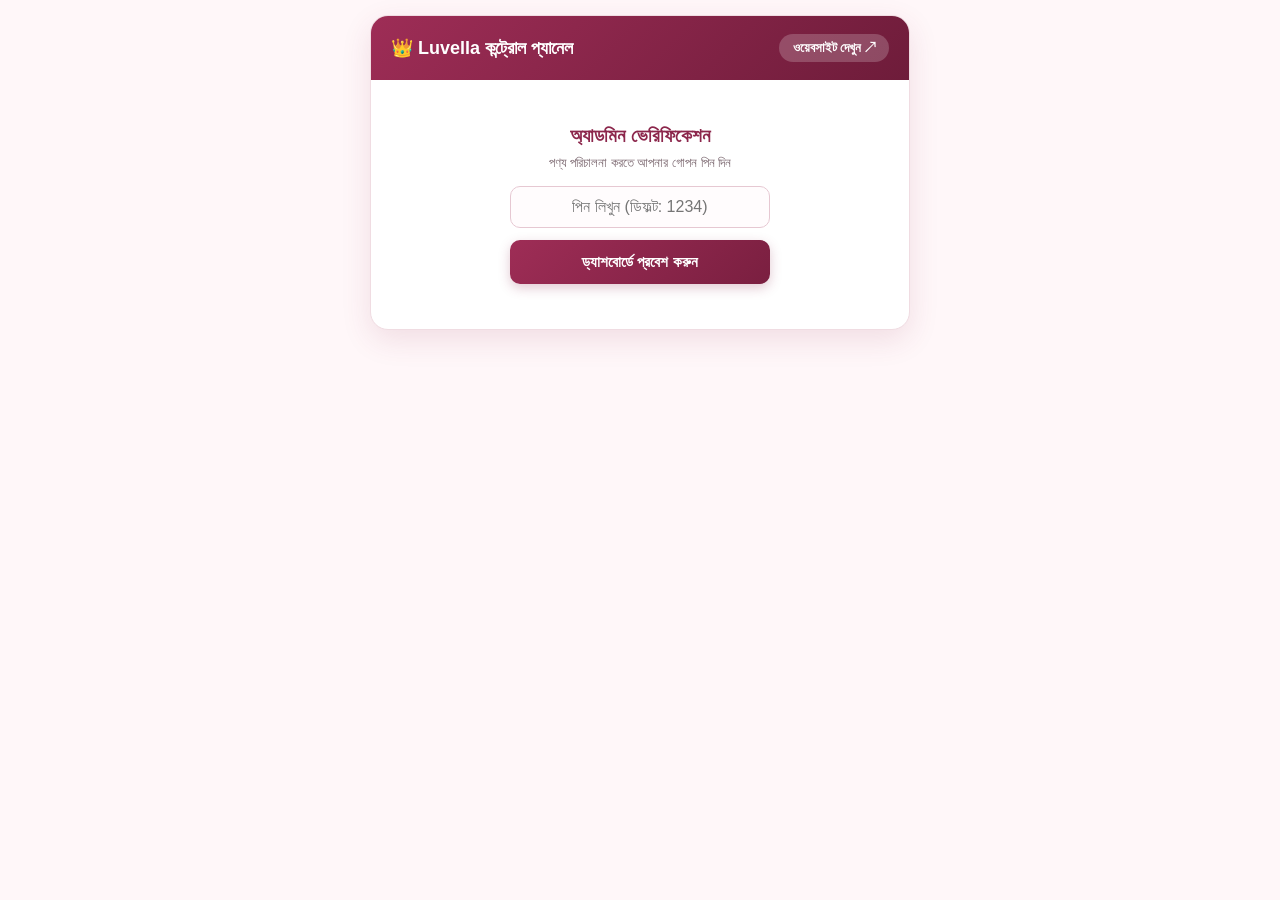
==== admin.html @ cdcc3124 "Add files via upload" ====
<!DOCTYPE html>
<html lang="bn">
<head>
    <meta charset="UTF-8">
    <meta name="viewport" content="width=device-width, initial-scale=1.0">
    <title>Premium Admin Dashboard - Luvella AVENUE</title>
    <link href="https://googleapis.com" rel="stylesheet">
    <style>
        * { box-sizing: border-box; font-family: 'Hind Siliguri', sans-serif; margin: 0; padding: 0; }
        body { background: #fff7f9; color: #2c1e24; padding: 15px; display: flex; justify-content: center; }
        .admin-box { width: 100%; max-width: 540px; background: #ffffff; border-radius: 18px; border: 1px solid #f0dce2; box-shadow: 0 10px 30px rgba(140, 39, 76, 0.12); overflow: hidden; }
        .admin-header { background: linear-gradient(135deg, #9e2d56, #6e1c3a); color: #ffffff; padding: 18px 20px; display: flex; justify-content: space-between; align-items: center; }
        .admin-header h2 { font-size: 18px; display: flex; align-items: center; gap: 8px; }
        .back-shop { color: #ffffff; text-decoration: none; font-size: 13px; background: rgba(255,255,255,0.2); padding: 6px 14px; border-radius: 20px; font-weight: 600; }
        .admin-body { padding: 20px; }
        .stats-grid { display: grid; grid-template-columns: repeat(2, 1fr); gap: 10px; margin-bottom: 18px; }
        .stat-card { background: #fff5f8; border: 1px solid #f0dce2; padding: 12px 15px; border-radius: 12px; display: flex; justify-content: space-between; align-items: center; }
        .stat-card span { font-size: 13px; color: #7a666e; font-weight: 600; }
        .stat-card strong { font-size: 18px; color: #8c274c; }
        label { display: block; font-size: 13px; font-weight: 600; margin-bottom: 5px; color: #3d2830; }
        input, select, textarea { width: 100%; padding: 11px 12px; border: 1px solid #e6c8d2; border-radius: 10px; margin-bottom: 12px; font-size: 14px; outline: none; background: #fffcfd; }
        input:focus, select:focus, textarea:focus { border-color: #8c274c; background: #ffffff; }
        .row-2 { display: flex; gap: 10px; }
        
        /* ইমেজ আপলোড বক্স ডিজাইন */
        .upload-area { border: 2px dashed #d99eb2; background: #fff8fa; border-radius: 12px; padding: 18px; text-align: center; cursor: pointer; margin-bottom: 12px; transition: 0.2s; }
        .upload-area:hover { border-color: #8c274c; background: #fff0f4; }
        .upload-area p { font-size: 13.5px; color: #8c274c; font-weight: 600; }
        .upload-area small { font-size: 11.5px; color: #7a666e; }
        #imagePreviewBox { display: none; margin-bottom: 12px; text-align: center; position: relative; }
        #imagePreviewBox img { max-height: 150px; border-radius: 10px; border: 1px solid #f0dce2; box-shadow: 0 4px 10px rgba(0,0,0,0.08); }

        .submit-btn { width: 100%; padding: 13px; background: linear-gradient(135deg, #9e2d56, #7a1f40); color: #ffffff; border: none; border-radius: 10px; font-size: 15px; font-weight: 600; cursor: pointer; box-shadow: 0 4px 12px rgba(140, 39, 76, 0.25); }
        .submit-btn:disabled { opacity: 0.6; cursor: not-allowed; }
        hr { border: none; border-top: 1px solid #f0dce2; margin: 22px 0; }
        
        .prod-item { display: flex; justify-content: space-between; align-items: center; padding: 10px; border: 1px solid #f0dce2; border-radius: 12px; margin-bottom: 10px; background: #ffffff; box-shadow: 0 2px 6px rgba(0,0,0,0.02); }
        .prod-left { display: flex; align-items: center; gap: 12px; }
        .prod-left img { width: 52px; height: 52px; border-radius: 8px; object-fit: cover; border: 1px solid #f0dce2; }
        .del-btn { background: #e63946; color: #ffffff; border: none; padding: 7px 12px; border-radius: 8px; font-size: 12px; font-weight: 600; cursor: pointer; }
        #loginSection { padding: 45px 20px; text-align: center; }
    </style>
</head>
<body>

<div class="admin-box">
    <div class="admin-header">
        <h2>👑 Luvella কন্ট্রোল প্যানেল</h2>
        <a href="index.html" class="back-shop">ওয়েবসাইট দেখুন ↗</a>
    </div>

    <!-- পাসওয়ার্ড লগইন -->
    <div id="loginSection">
        <h3 style="margin-bottom: 8px; color: #8c274c;">অ্যাডমিন ভেরিফিকেশন</h3>
        <p style="font-size: 13px; color: #7a666e; margin-bottom: 15px;">পণ্য পরিচালনা করতে আপনার গোপন পিন দিন</p>
        <input type="password" id="adminPinInput" placeholder="পিন লিখুন (ডিফল্ট: 1234)" style="max-width: 260px; text-align: center; font-size: 16px;">
        <br>
        <button class="submit-btn" onclick="unlockAdmin()" style="max-width: 260px;">ড্যাশবোর্ডে প্রবেশ করুন</button>
    </div>

    <!-- মূল ড্যাশবোর্ড -->
    <div class="admin-body" id="dashboardSection" style="display: none;">
        <div class="stats-grid">
            <div class="stat-card">
                <span>মোট প্রোডাক্ট:</span>
                <strong id="totalProdBadge">0টি</strong>
            </div>
            <div class="stat-card">
                <span>ডাটাবেস স্ট্যাটাস:</span>
                <strong id="dbStatusBadge" style="font-size: 13px;">চেক হচ্ছে...</strong>
            </div>
        </div>

        <form id="productForm" onsubmit="saveProduct(event)">
            <label>১. প্রোডাক্টের ছবি আপলোড করুন *</label>
            <div class="upload-area" onclick="document.getElementById('pFile').click()">
                <p>📸 গ্যালারি বা কম্পিউটার থেকে ছবি বেছে নিন</p>
                <small>যেকোনো JPG, PNG বা WEBP ছবি সাপোর্ট করবে</small>
                <input type="file" id="pFile" accept="image/*" style="display: none;" onchange="handleImageSelect(event)">
            </div>
            <div id="imagePreviewBox">
                <img id="previewImg" src="" alt="Preview">
                <p style="font-size: 11px; color: #2a9d8f; font-weight: 600; margin-top: 4px;">✓ ছবিটি আপলোডের জন্য প্রস্তুত</p>
            </div>

            <label>২. প্রোডাক্টের নাম *</label>
            <input type="text" id="pName" placeholder="যেমন: প্রিমিয়াম লেদার হ্যান্ডব্যাগ" required>

            <div class="row-2">
                <div style="flex:1;">
                    <label>বর্তমান বিক্রয় মূল্য (৳) *</label>
                    <input type="number" id="pPrice" placeholder="1250" required>
                </div>
                <div style="flex:1;">
                    <label>পূর্বের মূল্য (অপশনাল)</label>
                    <input type="number" id="pOldPrice" placeholder="1600">
                </div>
            </div>

            <div class="row-2">
                <div style="flex:1;">
                    <label>ক্যাটাগরি নির্বাচন করুন *</label>
                    <select id="pCategory" required>
                        <option value="">বাছাই করুন</option>
                        <option value="ব্যাগ ও ফ্যাশন">ব্যাগ ও ফ্যাশন</option>
                        <option value="বিউটি কেয়ার">বিউটি কেয়ার</option>
                        <option value="স্মার্ট গ্যাজেট">স্মার্ট গ্যাজেট</option>
                        <option value="জুয়েলারি">জুয়েলারি</option>
                        <option value="হোম ডেকোর">হোম ডেকোর</option>
                        <option value="স্পেশাল অফার">স্পেশাল অফার</option>
                    </select>
                </div>
                <div style="flex:1;">
                    <label>স্টক অবস্থা</label>
                    <select id="pStock">
                        <option value="In Stock">In Stock (আছে)</option>
                        <option value="Stock Out">Stock Out (শেষ)</option>
                    </select>
                </div>
            </div>

            <label>সংক্ষিপ্ত বিবরণ / সাইজ / কালার (অপশনাল)</label>
            <textarea id="pDesc" rows="2" placeholder="যেমন: অরিজিনাল চামড়ার তৈরি, কালার: মেরুন ও কালো..."></textarea>

            <button type="submit" class="submit-btn" id="pubBtn">+ ওয়েবসাইটে প্রোডাক্ট পাবলিশ করুন</button>
        </form>

        <hr>
        <label>যুক্ত করা প্রোডাক্ট খুঁজুন ও পরিচালনা করুন:</label>
        <input type="text" id="adminSearchInput" onkeyup="filterAdminList()" placeholder="🔍 প্রোডাক্টের নাম লিখে খুঁজুন...">
        <div id="adminListContainer">লোড হচ্ছে...</div>
    </div>
</div>
<!-- Firebase SDK -->
<script src="https://gstatic.com"></script>
<script src="https://gstatic.com"></script>

<script>
    // আপনার Firebase কনফিগারেশন কোড এখানে বসাবেন:
    const firebaseConfig = {
        apiKey: "আপনার_API_KEY_এখানে_বসান",
        authDomain: "আপনার_PROJECT_://firebaseapp.com",
        projectId: "আপনার_PROJECT_ID",
        storageBucket: "আপনার_PROJECT_://appspot.com",
        messagingSenderId: "আপনার_SENDER_ID",
        appId: "আপনার_APP_ID"
    };

    const ADMIN_PIN = "1234"; // আপনার গোপন পিন
    let db = null;
    let useLocalFallback = false;
    let selectedBase64Image = "";
    let allAdminProducts = [];

    if (firebaseConfig.apiKey !== "আপনার_API_KEY_এখানে_বসান") {
        firebase.initializeApp(firebaseConfig);
        db = firebase.firestore();
    } else {
        useLocalFallback = true;
    }

    function unlockAdmin() {
        const pin = document.getElementById('adminPinInput').value;
        if (pin === ADMIN_PIN) {
            document.getElementById('loginSection').style.display = 'none';
            document.getElementById('dashboardSection').style.display = 'block';
            document.getElementById('dbStatusBadge').innerText = useLocalFallback ? "লোকাল মোড" : "🟢 লাইভ ক্লাউড";
            loadAdminProducts();
        } else {
            alert("ভুল পিন দিয়েছেন! সঠিক পিন দিন।");
        }
    }

    // গ্যালারি থেকে সিলেক্ট করা ছবি স্বয়ংক্রিয়ভাবে অপ্টিমাইজ ও প্রিভিউ করার ফাংশন
    function handleImageSelect(event) {
        const file = event.target.files[0];
        if (!file) return;

        const reader = new FileReader();
        reader.onload = function(e) {
            const img = new Image();
            img.onload = function() {
                const canvas = document.createElement('canvas');
                const maxWidth = 600; // প্রিমিয়াম কোয়ালিটি ও দ্রুত লোডিংয়ের জন্য
                const scale = maxWidth / img.width;
                canvas.width = img.width > maxWidth ? maxWidth : img.width;
                canvas.height = img.width > maxWidth ? img.height * scale : img.height;

                const ctx = canvas.getContext('2d');
                ctx.drawImage(img, 0, 0, canvas.width, canvas.height);

                selectedBase64Image = canvas.toDataURL('image/jpeg', 0.82);
                document.getElementById('previewImg').src = selectedBase64Image;
                document.getElementById('imagePreviewBox').style.display = 'block';
            };
            img.src = e.target.result;
        };
        reader.readAsDataURL(file);
    }

    async function saveProduct(e) {
        e.preventDefault();
        if (!selectedBase64Image) {
            alert("দয়া করে গ্যালারি থেকে প্রোডাক্টের একটি ছবি বেছে নিন!");
            return;
        }

        const btn = document.getElementById('pubBtn');
        btn.innerText = "পাবলিশ হচ্ছে...";
        btn.disabled = true;

        const productData = {
            name: document.getElementById('pName').value.trim(),
            price: Number(document.getElementById('pPrice').value),
            oldPrice: document.getElementById('pOldPrice').value ? Number(document.getElementById('pOldPrice').value) : null,
            category: document.getElementById('pCategory').value,
            stock: document.getElementById('pStock').value,
            description: document.getElementById('pDesc').value.trim(),
            image: selectedBase64Image
        };

        if (!useLocalFallback) {
            try {
                await db.collection("products").add({
                    ...productData,
                    createdAt: firebase.firestore.FieldValue.serverTimestamp()
                });
                alert("অভিনন্দন! প্রোডাক্টটি লাইভ ওয়েবসাইটে যুক্ত হয়েছে।");
                resetAdminForm();
            } catch (err) {
                alert("এরর হয়েছে: " + err.message);
            }
        } else {
            let localProds = JSON.parse(localStorage.getItem('luvella_products')) || [];
            localProds.unshift({ id: Date.now(), ...productData });
            localStorage.setItem('luvella_products', JSON.stringify(localProds));
            alert("প্রোডাক্ট যুক্ত হয়েছে!");
            resetAdminForm();
            loadAdminProducts();
        }

        btn.innerText = "+ ওয়েবসাইটে প্রোডাক্ট পাবলিশ করুন";
        btn.disabled = false;
    }

    function resetAdminForm() {
        document.getElementById('productForm').reset();
        selectedBase64Image = "";
        document.getElementById('imagePreviewBox').style.display = 'none';
    }

    function loadAdminProducts() {
        if (!useLocalFallback) {
            db.collection("products").orderBy("createdAt", "desc").onSnapshot(snap => {
                allAdminProducts = [];
                snap.forEach(doc => allAdminProducts.push({ id: doc.id, ...doc.data() }));
                renderAdminList(allAdminProducts);
            });
        } else {
            allAdminProducts = JSON.parse(localStorage.getItem('luvella_products')) || [];
            renderAdminList(allAdminProducts);
        }
    }

    function filterAdminList() {
        const q = document.getElementById('adminSearchInput').value.toLowerCase();
        const filtered = allAdminProducts.filter(p => p.name.toLowerCase().includes(q));
        renderAdminList(filtered);
    }

    function renderAdminList(list) {
        const container = document.getElementById('adminListContainer');
        document.getElementById('totalProdBadge').innerText = `${allAdminProducts.length}টি`;

        if (list.length === 0) {
            container.innerHTML = `<p style="text-align:center; color:#7a666e; padding:15px;">কোনো প্রোডাক্ট পাওয়া যায়নি।</p>`;
            return;
        }

        container.innerHTML = '';
        list.forEach(p => {
            container.innerHTML += `
                <div class="prod-item">
                    <div class="prod-left">
                        <img src="${p.image}">
                        <div>
                            <strong style="font-size:14px;">${p.name}</strong><br>
                            <small style="color:#8c274c; font-weight:600;">${p.price}৳ • ${p.category} • ${p.stock || 'In Stock'}</small>
                        </div>
                    </div>
                    <button class="del-btn" onclick="removeProduct('${p.id}')">মুছে ফেলুন</button>
                </div>
            `;
        });
    }

    async function removeProduct(id) {
        if (!confirm("আপনি কি নিশ্চিতভাবে এই প্রোডাক্টটি ওয়েবসাইট থেকে সরিয়ে ফেলতে চান?")) return;

        if (!useLocalFallback) {
            await db.collection("products").doc(id).delete();
            alert("প্রোডাক্টটি মুছে ফেলা হয়েছে!");
        } else {
            let localProds = JSON.parse(localStorage.getItem('luvella_products')) || [];
            localProds = localProds.filter(p => String(p.id) !== String(id));
            localStorage.setItem('luvella_products', JSON.stringify(localProds));
            loadAdminProducts();
        }
    }
</script>
</body>
</html>
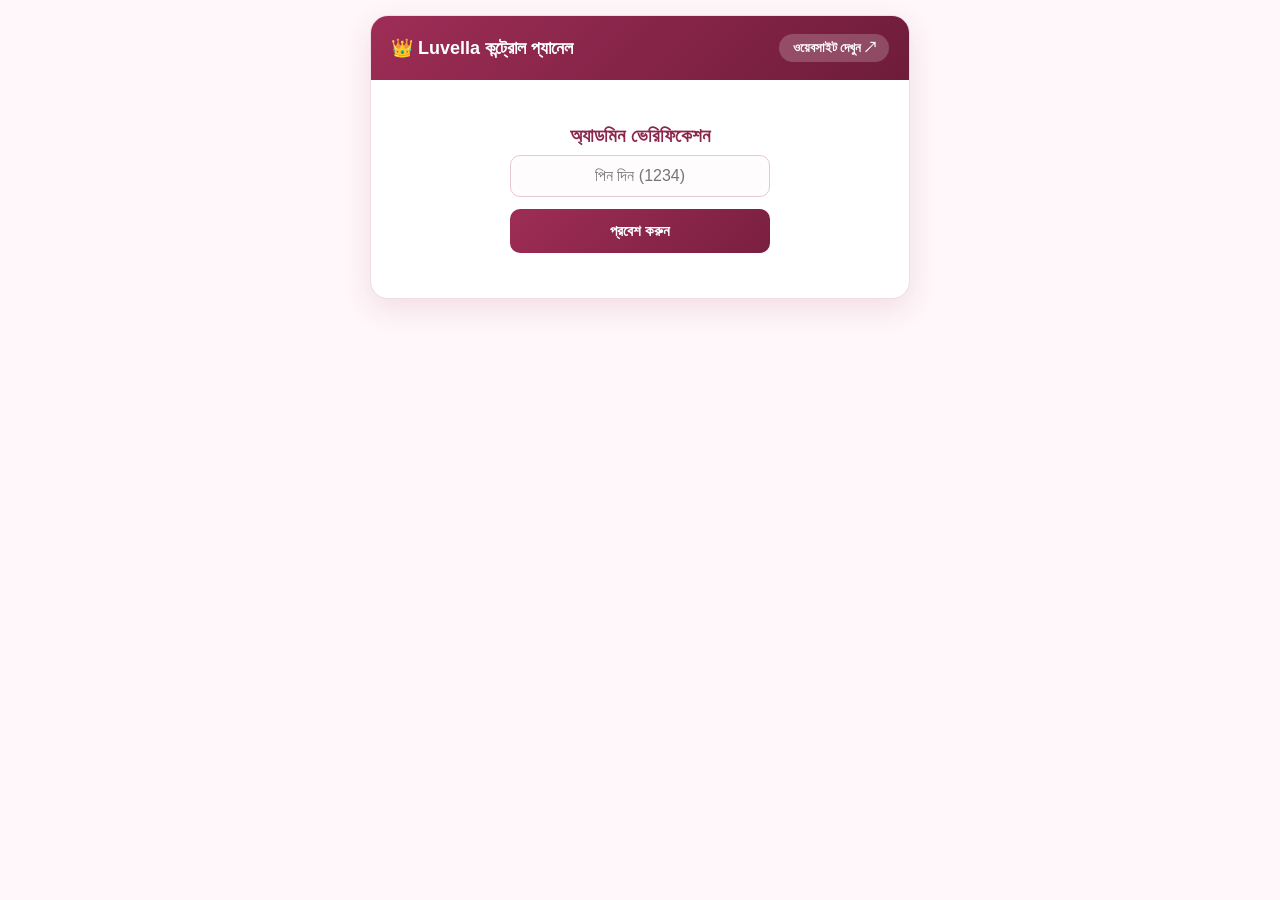
==== commit 20358715: "Add files via upload" ====
--- a/admin.html
+++ b/admin.html
@@ -3,38 +3,32 @@
 <head>
     <meta charset="UTF-8">
     <meta name="viewport" content="width=device-width, initial-scale=1.0">
-    <title>Premium Admin Dashboard - Luvella AVENUE</title>
+    <title>Unlimited Admin Panel - Luvella AVENUE</title>
     <link href="https://googleapis.com" rel="stylesheet">
     <style>
         * { box-sizing: border-box; font-family: 'Hind Siliguri', sans-serif; margin: 0; padding: 0; }
         body { background: #fff7f9; color: #2c1e24; padding: 15px; display: flex; justify-content: center; }
         .admin-box { width: 100%; max-width: 540px; background: #ffffff; border-radius: 18px; border: 1px solid #f0dce2; box-shadow: 0 10px 30px rgba(140, 39, 76, 0.12); overflow: hidden; }
         .admin-header { background: linear-gradient(135deg, #9e2d56, #6e1c3a); color: #ffffff; padding: 18px 20px; display: flex; justify-content: space-between; align-items: center; }
-        .admin-header h2 { font-size: 18px; display: flex; align-items: center; gap: 8px; }
+        .admin-header h2 { font-size: 18px; }
         .back-shop { color: #ffffff; text-decoration: none; font-size: 13px; background: rgba(255,255,255,0.2); padding: 6px 14px; border-radius: 20px; font-weight: 600; }
         .admin-body { padding: 20px; }
         .stats-grid { display: grid; grid-template-columns: repeat(2, 1fr); gap: 10px; margin-bottom: 18px; }
         .stat-card { background: #fff5f8; border: 1px solid #f0dce2; padding: 12px 15px; border-radius: 12px; display: flex; justify-content: space-between; align-items: center; }
         .stat-card span { font-size: 13px; color: #7a666e; font-weight: 600; }
-        .stat-card strong { font-size: 18px; color: #8c274c; }
+        .stat-card strong { font-size: 17px; color: #8c274c; }
         label { display: block; font-size: 13px; font-weight: 600; margin-bottom: 5px; color: #3d2830; }
         input, select, textarea { width: 100%; padding: 11px 12px; border: 1px solid #e6c8d2; border-radius: 10px; margin-bottom: 12px; font-size: 14px; outline: none; background: #fffcfd; }
         input:focus, select:focus, textarea:focus { border-color: #8c274c; background: #ffffff; }
         .row-2 { display: flex; gap: 10px; }
-        
-        /* ইমেজ আপলোড বক্স ডিজাইন */
-        .upload-area { border: 2px dashed #d99eb2; background: #fff8fa; border-radius: 12px; padding: 18px; text-align: center; cursor: pointer; margin-bottom: 12px; transition: 0.2s; }
-        .upload-area:hover { border-color: #8c274c; background: #fff0f4; }
-        .upload-area p { font-size: 13.5px; color: #8c274c; font-weight: 600; }
-        .upload-area small { font-size: 11.5px; color: #7a666e; }
-        #imagePreviewBox { display: none; margin-bottom: 12px; text-align: center; position: relative; }
-        #imagePreviewBox img { max-height: 150px; border-radius: 10px; border: 1px solid #f0dce2; box-shadow: 0 4px 10px rgba(0,0,0,0.08); }
-
-        .submit-btn { width: 100%; padding: 13px; background: linear-gradient(135deg, #9e2d56, #7a1f40); color: #ffffff; border: none; border-radius: 10px; font-size: 15px; font-weight: 600; cursor: pointer; box-shadow: 0 4px 12px rgba(140, 39, 76, 0.25); }
+        .upload-area { border: 2px dashed #d99eb2; background: #fff8fa; border-radius: 12px; padding: 18px; text-align: center; cursor: pointer; margin-bottom: 12px; }
+        .upload-area p { font-size: 14px; color: #8c274c; font-weight: 600; }
+        #imagePreviewBox { display: none; margin-bottom: 12px; text-align: center; }
+        #imagePreviewBox img { max-height: 150px; border-radius: 10px; border: 1px solid #f0dce2; }
+        .submit-btn { width: 100%; padding: 13px; background: linear-gradient(135deg, #9e2d56, #7a1f40); color: #ffffff; border: none; border-radius: 10px; font-size: 15px; font-weight: 600; cursor: pointer; }
         .submit-btn:disabled { opacity: 0.6; cursor: not-allowed; }
         hr { border: none; border-top: 1px solid #f0dce2; margin: 22px 0; }
-        
-        .prod-item { display: flex; justify-content: space-between; align-items: center; padding: 10px; border: 1px solid #f0dce2; border-radius: 12px; margin-bottom: 10px; background: #ffffff; box-shadow: 0 2px 6px rgba(0,0,0,0.02); }
+        .prod-item { display: flex; justify-content: space-between; align-items: center; padding: 10px; border: 1px solid #f0dce2; border-radius: 12px; margin-bottom: 10px; background: #ffffff; }
         .prod-left { display: flex; align-items: center; gap: 12px; }
         .prod-left img { width: 52px; height: 52px; border-radius: 8px; object-fit: cover; border: 1px solid #f0dce2; }
         .del-btn { background: #e63946; color: #ffffff; border: none; padding: 7px 12px; border-radius: 8px; font-size: 12px; font-weight: 600; cursor: pointer; }
@@ -49,16 +43,13 @@
         <a href="index.html" class="back-shop">ওয়েবসাইট দেখুন ↗</a>
     </div>
 
-    <!-- পাসওয়ার্ড লগইন -->
     <div id="loginSection">
         <h3 style="margin-bottom: 8px; color: #8c274c;">অ্যাডমিন ভেরিফিকেশন</h3>
-        <p style="font-size: 13px; color: #7a666e; margin-bottom: 15px;">পণ্য পরিচালনা করতে আপনার গোপন পিন দিন</p>
-        <input type="password" id="adminPinInput" placeholder="পিন লিখুন (ডিফল্ট: 1234)" style="max-width: 260px; text-align: center; font-size: 16px;">
+        <input type="password" id="adminPinInput" placeholder="পিন দিন (1234)" style="max-width: 260px; text-align: center; font-size: 16px;">
         <br>
-        <button class="submit-btn" onclick="unlockAdmin()" style="max-width: 260px;">ড্যাশবোর্ডে প্রবেশ করুন</button>
+        <button class="submit-btn" onclick="unlockAdmin()" style="max-width: 260px;">প্রবেশ করুন</button>
     </div>
 
-    <!-- মূল ড্যাশবোর্ড -->
     <div class="admin-body" id="dashboardSection" style="display: none;">
         <div class="stats-grid">
             <div class="stat-card">
@@ -66,40 +57,39 @@
                 <strong id="totalProdBadge">0টি</strong>
             </div>
             <div class="stat-card">
-                <span>ডাটাবেস স্ট্যাটাস:</span>
-                <strong id="dbStatusBadge" style="font-size: 13px;">চেক হচ্ছে...</strong>
+                <span>সার্ভার:</span>
+                <strong style="font-size: 13px; color: #2a9d8f;">🟢 লাইভ কানেক্টেড</strong>
             </div>
         </div>
 
         <form id="productForm" onsubmit="saveProduct(event)">
             <label>১. প্রোডাক্টের ছবি আপলোড করুন *</label>
             <div class="upload-area" onclick="document.getElementById('pFile').click()">
-                <p>📸 গ্যালারি বা কম্পিউটার থেকে ছবি বেছে নিন</p>
-                <small>যেকোনো JPG, PNG বা WEBP ছবি সাপোর্ট করবে</small>
+                <p>📸 গ্যালারি থেকে ছবি সিলেক্ট করুন</p>
                 <input type="file" id="pFile" accept="image/*" style="display: none;" onchange="handleImageSelect(event)">
             </div>
             <div id="imagePreviewBox">
                 <img id="previewImg" src="" alt="Preview">
-                <p style="font-size: 11px; color: #2a9d8f; font-weight: 600; margin-top: 4px;">✓ ছবিটি আপলোডের জন্য প্রস্তুত</p>
+                <p style="font-size: 11px; color: #2a9d8f; font-weight: 600; margin-top: 4px;">✓ ছবি প্রস্তুত</p>
             </div>
 
             <label>২. প্রোডাক্টের নাম *</label>
-            <input type="text" id="pName" placeholder="যেমন: প্রিমিয়াম লেদার হ্যান্ডব্যাগ" required>
+            <input type="text" id="pName" placeholder="প্রোডাক্টের নাম লিখুন" required>
 
             <div class="row-2">
                 <div style="flex:1;">
-                    <label>বর্তমান বিক্রয় মূল্য (৳) *</label>
-                    <input type="number" id="pPrice" placeholder="1250" required>
-                </div>
-                <div style="flex:1;">
-                    <label>পূর্বের মূল্য (অপশনাল)</label>
-                    <input type="number" id="pOldPrice" placeholder="1600">
+                    <label>বর্তমান দাম (৳) *</label>
+                    <input type="number" id="pPrice" placeholder="549" required>
+                </div>
+                <div style="flex:1;">
+                    <label>পূর্বের দাম (অপশনাল)</label>
+                    <input type="number" id="pOldPrice" placeholder="850">
                 </div>
             </div>
 
             <div class="row-2">
                 <div style="flex:1;">
-                    <label>ক্যাটাগরি নির্বাচন করুন *</label>
+                    <label>ক্যাটাগরি *</label>
                     <select id="pCategory" required>
                         <option value="">বাছাই করুন</option>
                         <option value="ব্যাগ ও ফ্যাশন">ব্যাগ ও ফ্যাশন</option>
@@ -113,67 +103,58 @@
                 <div style="flex:1;">
                     <label>স্টক অবস্থা</label>
                     <select id="pStock">
-                        <option value="In Stock">In Stock (আছে)</option>
-                        <option value="Stock Out">Stock Out (শেষ)</option>
+                        <option value="In Stock">In Stock</option>
+                        <option value="Stock Out">Stock Out</option>
                     </select>
                 </div>
             </div>
 
-            <label>সংক্ষিপ্ত বিবরণ / সাইজ / কালার (অপশনাল)</label>
-            <textarea id="pDesc" rows="2" placeholder="যেমন: অরিজিনাল চামড়ার তৈরি, কালার: মেরুন ও কালো..."></textarea>
+            <label>বিবরণ / ফেব্রিক্স / সাইজ</label>
+            <textarea id="pDesc" rows="2" placeholder="যেমন: Cotton Fleece With One Side Brush"></textarea>
 
             <button type="submit" class="submit-btn" id="pubBtn">+ ওয়েবসাইটে প্রোডাক্ট পাবলিশ করুন</button>
         </form>
 
         <hr>
-        <label>যুক্ত করা প্রোডাক্ট খুঁজুন ও পরিচালনা করুন:</label>
-        <input type="text" id="adminSearchInput" onkeyup="filterAdminList()" placeholder="🔍 প্রোডাক্টের নাম লিখে খুঁজুন...">
+        <input type="text" id="adminSearchInput" onkeyup="filterAdminList()" placeholder="🔍 প্রোডাক্ট খুঁজুন...">
         <div id="adminListContainer">লোড হচ্ছে...</div>
     </div>
 </div>
-<!-- Firebase SDK -->
 <script src="https://gstatic.com"></script>
 <script src="https://gstatic.com"></script>
 
 <script>
-    // আপনার Firebase কনফিগারেশন কোড এখানে বসাবেন:
     const firebaseConfig = {
-        apiKey: "আপনার_API_KEY_এখানে_বসান",
-        authDomain: "আপনার_PROJECT_://firebaseapp.com",
-        projectId: "আপনার_PROJECT_ID",
-        storageBucket: "আপনার_PROJECT_://appspot.com",
-        messagingSenderId: "আপনার_SENDER_ID",
-        appId: "আপনার_APP_ID"
+        apiKey: "AIzaSyCLUUQw6uLqGP-8RSRDUsGKTFi1wYnyM3A",
+        authDomain: "://firebaseapp.com",
+        projectId: "luvella-avenue-smo",
+        storageBucket: "luvella-avenue-smo.firebasestorage.app",
+        messagingSenderId: "781504317828",
+        appId: "1:781504317828:web:12d81b3ba4b591fe89f5d1",
+        measurementId: "G-17C1FDHR94"
     };
 
-    const ADMIN_PIN = "1234"; // আপনার গোপন পিন
-    let db = null;
-    let useLocalFallback = false;
-    let selectedBase64Image = "";
-    let allAdminProducts = [];
-
-    if (firebaseConfig.apiKey !== "আপনার_API_KEY_এখানে_বসান") {
+    if (!firebase.apps.length) {
         firebase.initializeApp(firebaseConfig);
-        db = firebase.firestore();
-    } else {
-        useLocalFallback = true;
-    }
+    }
+    const db = firebase.firestore();
+
+    const ADMIN_PIN = "1234";
+    let selectedImageData = "";
+    let allProducts = [];
 
     function unlockAdmin() {
-        const pin = document.getElementById('adminPinInput').value;
-        if (pin === ADMIN_PIN) {
+        if (document.getElementById('adminPinInput').value === ADMIN_PIN) {
             document.getElementById('loginSection').style.display = 'none';
             document.getElementById('dashboardSection').style.display = 'block';
-            document.getElementById('dbStatusBadge').innerText = useLocalFallback ? "লোকাল মোড" : "🟢 লাইভ ক্লাউড";
-            loadAdminProducts();
+            listenProducts();
         } else {
-            alert("ভুল পিন দিয়েছেন! সঠিক পিন দিন।");
-        }
-    }
-
-    // গ্যালারি থেকে সিলেক্ট করা ছবি স্বয়ংক্রিয়ভাবে অপ্টিমাইজ ও প্রিভিউ করার ফাংশন
+            alert("ভুল পিন দিয়েছেন!");
+        }
+    }
+
     function handleImageSelect(event) {
-        const file = event.target.files[0];
+        const file = event.target.files;
         if (!file) return;
 
         const reader = new FileReader();
@@ -181,16 +162,16 @@
             const img = new Image();
             img.onload = function() {
                 const canvas = document.createElement('canvas');
-                const maxWidth = 600; // প্রিমিয়াম কোয়ালিটি ও দ্রুত লোডিংয়ের জন্য
-                const scale = maxWidth / img.width;
-                canvas.width = img.width > maxWidth ? maxWidth : img.width;
-                canvas.height = img.width > maxWidth ? img.height * scale : img.height;
+                const maxW = 450; // আনলিমিটেড প্রোডাক্টের জন্য অপ্টিমাইজড সাইজ
+                const scale = maxW / img.width;
+                canvas.width = img.width > maxW ? maxW : img.width;
+                canvas.height = img.width > maxW ? img.height * scale : img.height;
 
                 const ctx = canvas.getContext('2d');
                 ctx.drawImage(img, 0, 0, canvas.width, canvas.height);
 
-                selectedBase64Image = canvas.toDataURL('image/jpeg', 0.82);
-                document.getElementById('previewImg').src = selectedBase64Image;
+                selectedImageData = canvas.toDataURL('image/jpeg', 0.75);
+                document.getElementById('previewImg').src = selectedImageData;
                 document.getElementById('imagePreviewBox').style.display = 'block';
             };
             img.src = e.target.result;
@@ -200,8 +181,8 @@
 
     async function saveProduct(e) {
         e.preventDefault();
-        if (!selectedBase64Image) {
-            alert("দয়া করে গ্যালারি থেকে প্রোডাক্টের একটি ছবি বেছে নিন!");
+        if (!selectedImageData) {
+            alert("দয়া করে একটি ছবি সিলেক্ট করুন!");
             return;
         }
 
@@ -209,83 +190,63 @@
         btn.innerText = "পাবলিশ হচ্ছে...";
         btn.disabled = true;
 
-        const productData = {
-            name: document.getElementById('pName').value.trim(),
-            price: Number(document.getElementById('pPrice').value),
-            oldPrice: document.getElementById('pOldPrice').value ? Number(document.getElementById('pOldPrice').value) : null,
-            category: document.getElementById('pCategory').value,
-            stock: document.getElementById('pStock').value,
-            description: document.getElementById('pDesc').value.trim(),
-            image: selectedBase64Image
-        };
-
-        if (!useLocalFallback) {
-            try {
-                await db.collection("products").add({
-                    ...productData,
-                    createdAt: firebase.firestore.FieldValue.serverTimestamp()
-                });
-                alert("অভিনন্দন! প্রোডাক্টটি লাইভ ওয়েবসাইটে যুক্ত হয়েছে।");
-                resetAdminForm();
-            } catch (err) {
-                alert("এরর হয়েছে: " + err.message);
-            }
-        } else {
-            let localProds = JSON.parse(localStorage.getItem('luvella_products')) || [];
-            localProds.unshift({ id: Date.now(), ...productData });
-            localStorage.setItem('luvella_products', JSON.stringify(localProds));
-            alert("প্রোডাক্ট যুক্ত হয়েছে!");
-            resetAdminForm();
-            loadAdminProducts();
+        try {
+            await db.collection("products").add({
+                name: document.getElementById('pName').value.trim(),
+                price: Number(document.getElementById('pPrice').value),
+                oldPrice: document.getElementById('pOldPrice').value ? Number(document.getElementById('pOldPrice').value) : null,
+                category: document.getElementById('pCategory').value,
+                stock: document.getElementById('pStock').value,
+                description: document.getElementById('pDesc').value.trim(),
+                image: selectedImageData,
+                createdAt: firebase.firestore.FieldValue.serverTimestamp()
+            });
+
+            document.getElementById('productForm').reset();
+            selectedImageData = "";
+            document.getElementById('imagePreviewBox').style.display = 'none';
+            alert("সফলভাবে ওয়েবসাইটে যুক্ত হয়েছে!");
+        } catch (err) {
+            alert("সমস্যা হয়েছে: " + err.message);
         }
 
         btn.innerText = "+ ওয়েবসাইটে প্রোডাক্ট পাবলিশ করুন";
         btn.disabled = false;
     }
 
-    function resetAdminForm() {
-        document.getElementById('productForm').reset();
-        selectedBase64Image = "";
-        document.getElementById('imagePreviewBox').style.display = 'none';
-    }
-
-    function loadAdminProducts() {
-        if (!useLocalFallback) {
-            db.collection("products").orderBy("createdAt", "desc").onSnapshot(snap => {
-                allAdminProducts = [];
-                snap.forEach(doc => allAdminProducts.push({ id: doc.id, ...doc.data() }));
-                renderAdminList(allAdminProducts);
-            });
-        } else {
-            allAdminProducts = JSON.parse(localStorage.getItem('luvella_products')) || [];
-            renderAdminList(allAdminProducts);
-        }
+    function listenProducts() {
+        db.collection("products").orderBy("createdAt", "desc").onSnapshot(snap => {
+            allProducts = [];
+            snap.forEach(doc => allProducts.push({ id: doc.id, ...doc.data() }));
+            renderList(allProducts);
+        }, err => {
+            document.getElementById('adminListContainer').innerHTML = `<p style="color:red;">ডাটাবেস পারমিশন চেক করুন: ${err.message}</p>`;
+        });
     }
 
     function filterAdminList() {
         const q = document.getElementById('adminSearchInput').value.toLowerCase();
-        const filtered = allAdminProducts.filter(p => p.name.toLowerCase().includes(q));
-        renderAdminList(filtered);
-    }
-
-    function renderAdminList(list) {
-        const container = document.getElementById('adminListContainer');
-        document.getElementById('totalProdBadge').innerText = `${allAdminProducts.length}টি`;
+        renderList(allProducts.filter(p => p.name.toLowerCase().includes(q)));
+    }
+
+    function renderList(list) {
+        const box = document.getElementById('adminListContainer');
+        document.getElementById('totalProdBadge').innerText = `${allProducts.length}টি`;
 
         if (list.length === 0) {
-            container.innerHTML = `<p style="text-align:center; color:#7a666e; padding:15px;">কোনো প্রোডাক্ট পাওয়া যায়নি।</p>`;
+            box.innerHTML = `<p style="text-align:center; color:#7a666e; padding:15px;">কোনো প্রোডাক্ট নেই।</p>`;
             return;
         }
 
-        container.innerHTML = '';
+        box.innerHTML = '';
         list.forEach(p => {
-            container.innerHTML += `
+            box.innerHTML += `
                 <div class="prod-item">
                     <div class="prod-left">
                         <img src="${p.image}">
                         <div>
                             <strong style="font-size:14px;">${p.name}</strong><br>
-                            <small style="color:#8c274c; font-weight:600;">${p.price}৳ • ${p.category} • ${p.stock || 'In Stock'}</small>
+                            <small style="color:#8c274c; font-weight:600;">${p.price}৳ • ${p.category}</small>
                         </div>
                     </div>
                     <button class="del-btn" onclick="removeProduct('${p.id}')">মুছে ফেলুন</button>
@@ -295,16 +256,8 @@
     }
 
     async function removeProduct(id) {
-        if (!confirm("আপনি কি নিশ্চিতভাবে এই প্রোডাক্টটি ওয়েবসাইট থেকে সরিয়ে ফেলতে চান?")) return;
-
-        if (!useLocalFallback) {
+        if (confirm("নিশ্চিতভাবে মুছে ফেলতে চান?")) {
             await db.collection("products").doc(id).delete();
-            alert("প্রোডাক্টটি মুছে ফেলা হয়েছে!");
-        } else {
-            let localProds = JSON.parse(localStorage.getItem('luvella_products')) || [];
-            localProds = localProds.filter(p => String(p.id) !== String(id));
-            localStorage.setItem('luvella_products', JSON.stringify(localProds));
-            loadAdminProducts();
         }
     }
 </script>
